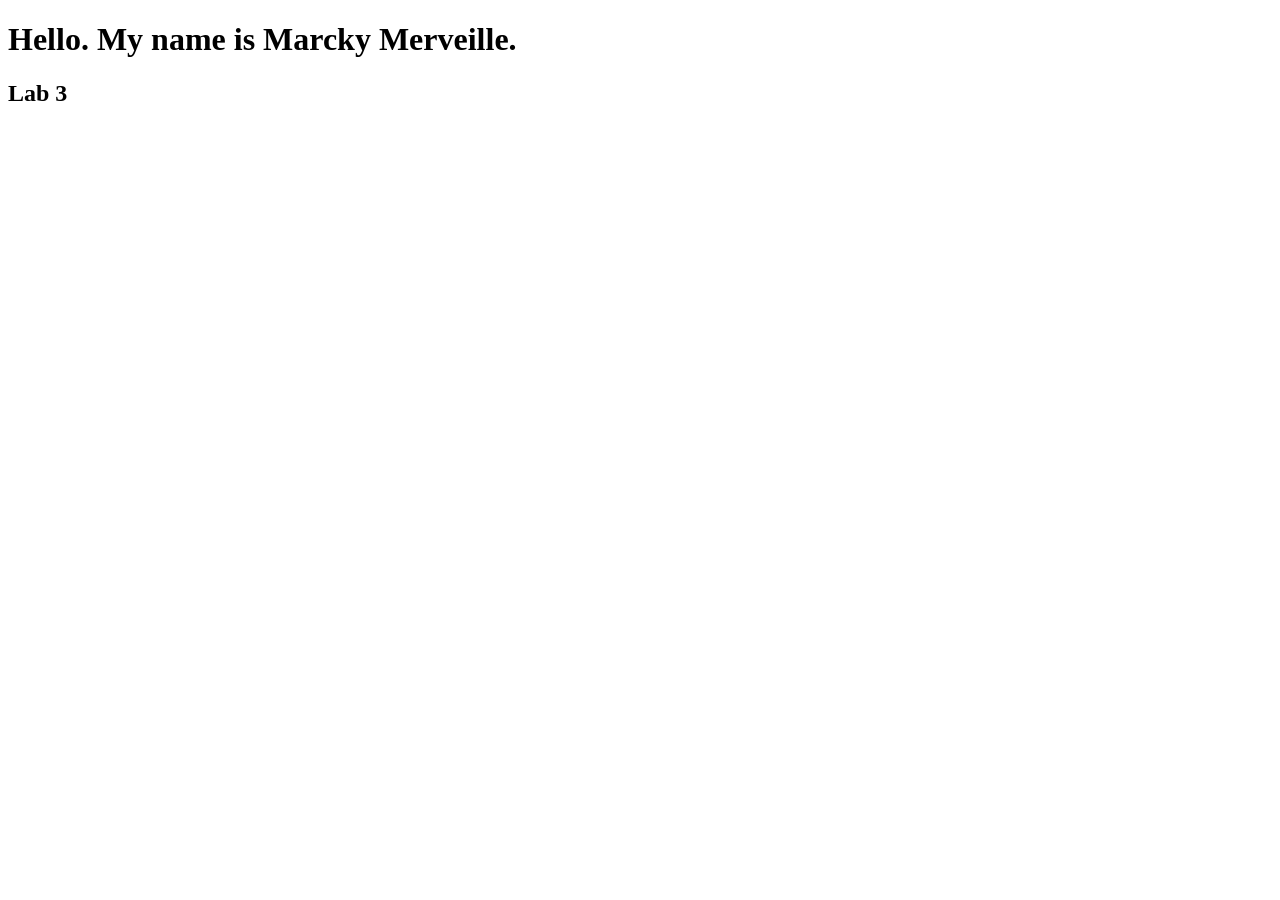
==== index.html @ 55955a5b "Add files via upload" ====
<!DOCTYPE html>

<html lang="en">

<head>

    <meta charset="UTF-8">

    <meta name="viewport" content="width=device-width, initial-scale=1.0">

    <title>Marcky</title>

</head>

<body>

    <h1>Hello. My name is Marcky Merveille.</h1>

    <h2>Lab 3</h2>

</body>

</html>
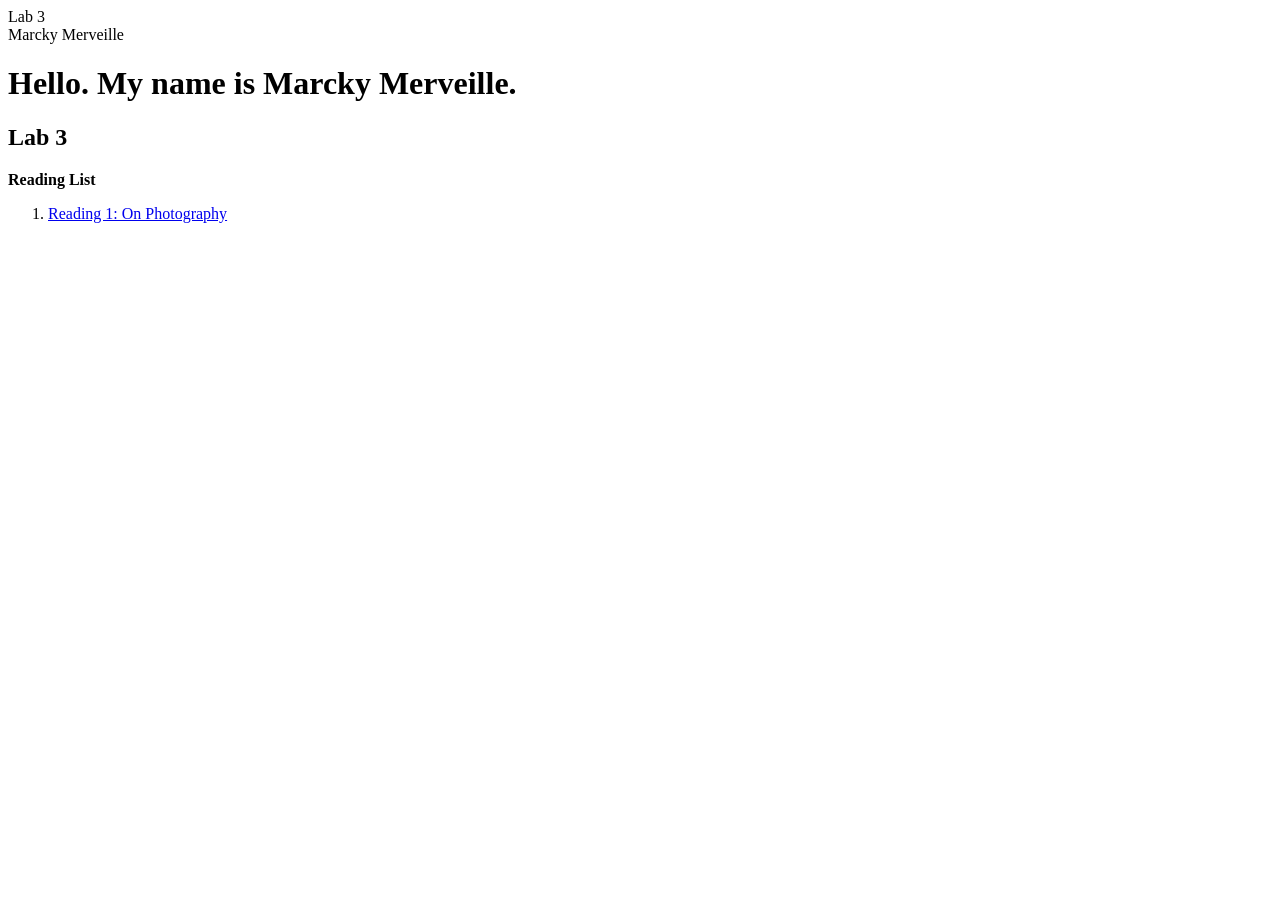
==== commit e371f2a0: "Enhance index.html with header and reading list Added header and reading list to the HTML structure." ====
--- a/index.html
+++ b/index.html
@@ -1,23 +1,37 @@
+
 <!DOCTYPE html>
-
 <html lang="en">
 
 <head>
-
     <meta charset="UTF-8">
-
     <meta name="viewport" content="width=device-width, initial-scale=1.0">
-
     <title>Marcky</title>
-
 </head>
 
 <body>
+
+    <header>
+        Lab 3
+        <br>
+        Marcky Merveille
+    </header>
 
     <h1>Hello. My name is Marcky Merveille.</h1>
 
     <h2>Lab 3</h2>
 
+    <div>
+        <strong>Reading List</strong>
+
+        <ol>
+            <li>
+                <a href="reading1.html">
+                    Reading 1: On Photography
+                </a>
+            </li>
+        </ol>
+
+    </div>
+
 </body>
-
-</html>+</html>
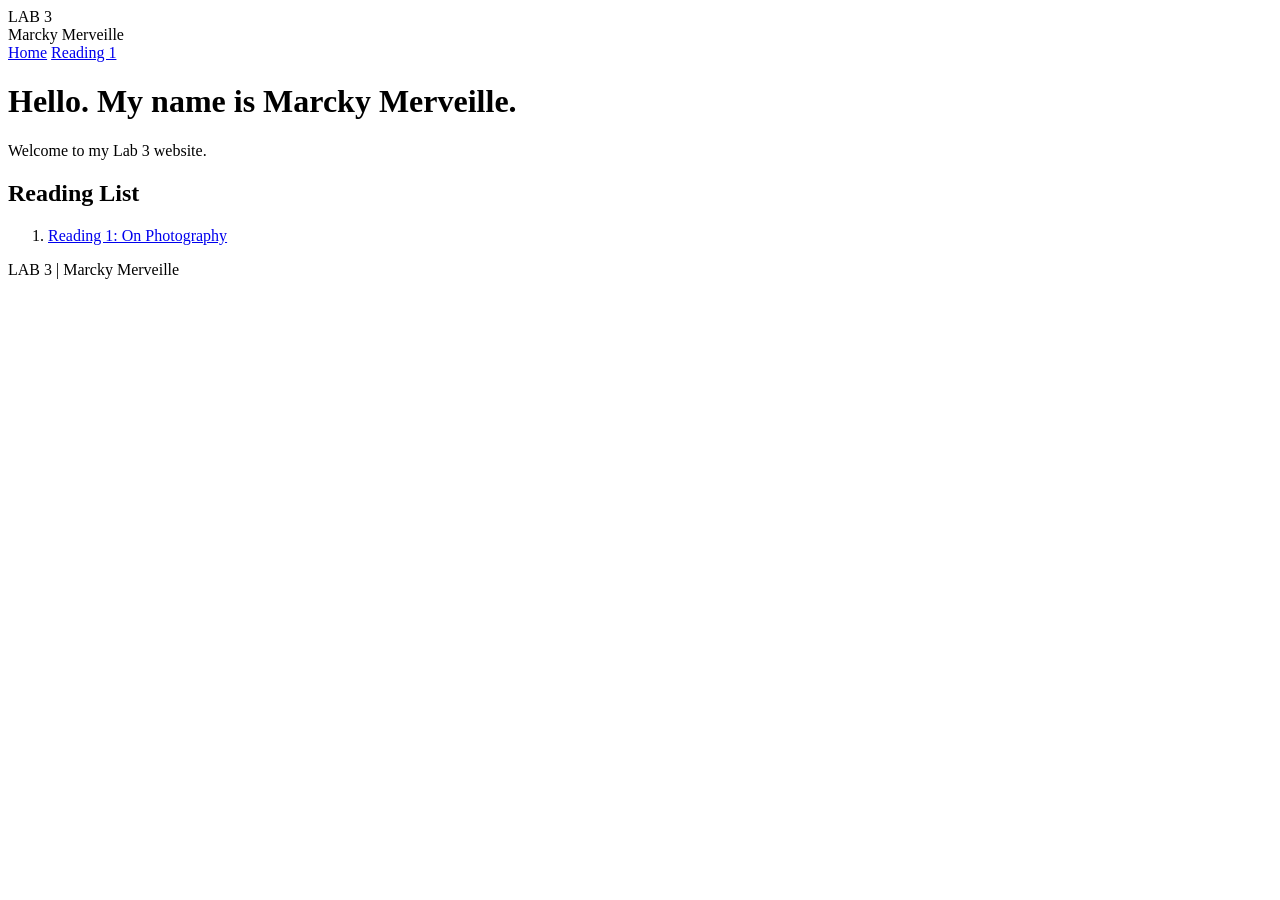
==== commit 79686436: "Revise index.html for Lab 3 structure and content Updated the title and header to include 'Lab 3'. A" ====
--- a/index.html
+++ b/index.html
@@ -5,33 +5,52 @@
 <head>
     <meta charset="UTF-8">
     <meta name="viewport" content="width=device-width, initial-scale=1.0">
-    <title>Marcky</title>
+
+    <title>Marcky - Lab 3</title>
+
+    <link rel="stylesheet" href="style.css">
 </head>
 
 <body>
 
     <header>
-        Lab 3
+        LAB 3
         <br>
         Marcky Merveille
     </header>
 
-    <h1>Hello. My name is Marcky Merveille.</h1>
+    <nav>
+        <a href="index.html">Home</a>
+        <a href="reading1.html">Reading 1</a>
+    </nav>
 
-    <h2>Lab 3</h2>
+    <main>
 
-    <div>
-        <strong>Reading List</strong>
+        <h1>Hello. My name is Marcky Merveille.</h1>
 
-        <ol>
-            <li>
-                <a href="reading1.html">
-                    Reading 1: On Photography
-                </a>
-            </li>
-        </ol>
+        <p>
+            Welcome to my Lab 3 website.
+        </p>
 
-    </div>
+        <section>
+
+            <h2>Reading List</h2>
+
+            <ol>
+                <li>
+                    <a href="reading1.html">
+                        Reading 1: On Photography
+                    </a>
+                </li>
+            </ol>
+
+        </section>
+
+    </main>
+
+    <footer>
+        LAB 3 | Marcky Merveille
+    </footer>
 
 </body>
 </html>
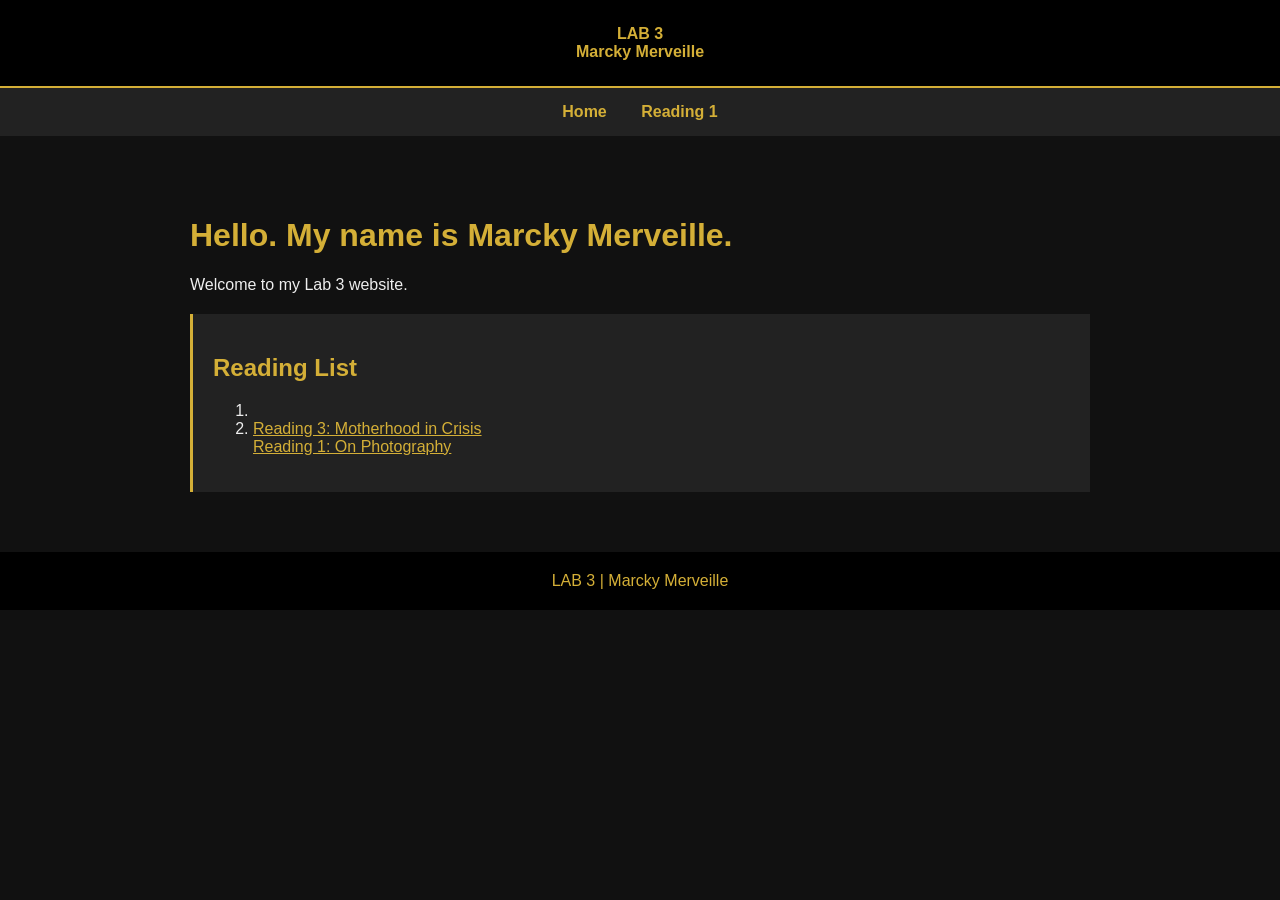
==== commit 17466053: "Add new reading link to the reading list" ====
--- a/index.html
+++ b/index.html
@@ -38,6 +38,11 @@
 
             <ol>
                 <li>
+                    <li>
+    <a href="reading3.html">
+                       Reading 3: Motherhood in Crisis
+                   </a>
+                   </li>
                     <a href="reading1.html">
                         Reading 1: On Photography
                     </a>
--- a/style.css
+++ b/style.css
@@ -0,0 +1,103 @@
+
+/* GENERAL WEBSITE STYLE */
+
+body {
+    background-color: #111111;
+    color: #eeeeee;
+    font-family: Arial, sans-serif;
+    font-size: 16px;
+    margin: 0;
+    padding: 0;
+}
+
+/* HEADER */
+
+header {
+    background-color: #000000;
+    color: #D4AF37;
+    padding: 25px;
+    text-align: center;
+    font-weight: bold;
+    border-bottom: 2px solid #D4AF37;
+}
+
+/* NAVIGATION BAR */
+
+nav {
+    background-color: #222222;
+    padding: 15px;
+    text-align: center;
+}
+
+nav a {
+    color: #D4AF37;
+    text-decoration: none;
+    font-weight: bold;
+    margin: 15px;
+}
+
+nav a:hover {
+    color: white;
+}
+
+/* MAIN CONTENT */
+
+main {
+    max-width: 900px;
+    margin: 40px auto;
+    padding: 20px;
+}
+
+/* HEADINGS */
+
+h1, h2 {
+    color: #D4AF37;
+    font-weight: bold;
+}
+
+/* LINKS */
+
+a {
+    color: #D4AF37;
+}
+
+a:hover {
+    color: white;
+}
+
+/* CONTENT SECTIONS */
+
+section {
+    background-color: #222222;
+    padding: 20px;
+    margin-top: 20px;
+    border-left: 3px solid #D4AF37;
+}
+
+/* IMAGES */
+
+img {
+    max-width: 100%;
+    height: auto;
+    display: block;
+    margin: 20px auto;
+}
+
+/* IMAGE CAPTIONS */
+
+figcaption {
+    color: #D4AF37;
+    text-align: center;
+    font-size: 14px;
+    margin-bottom: 20px;
+}
+
+/* FOOTER */
+
+footer {
+    background-color: #000000;
+    color: #D4AF37;
+    text-align: center;
+    padding: 20px;
+    margin-top: 40px;
+}
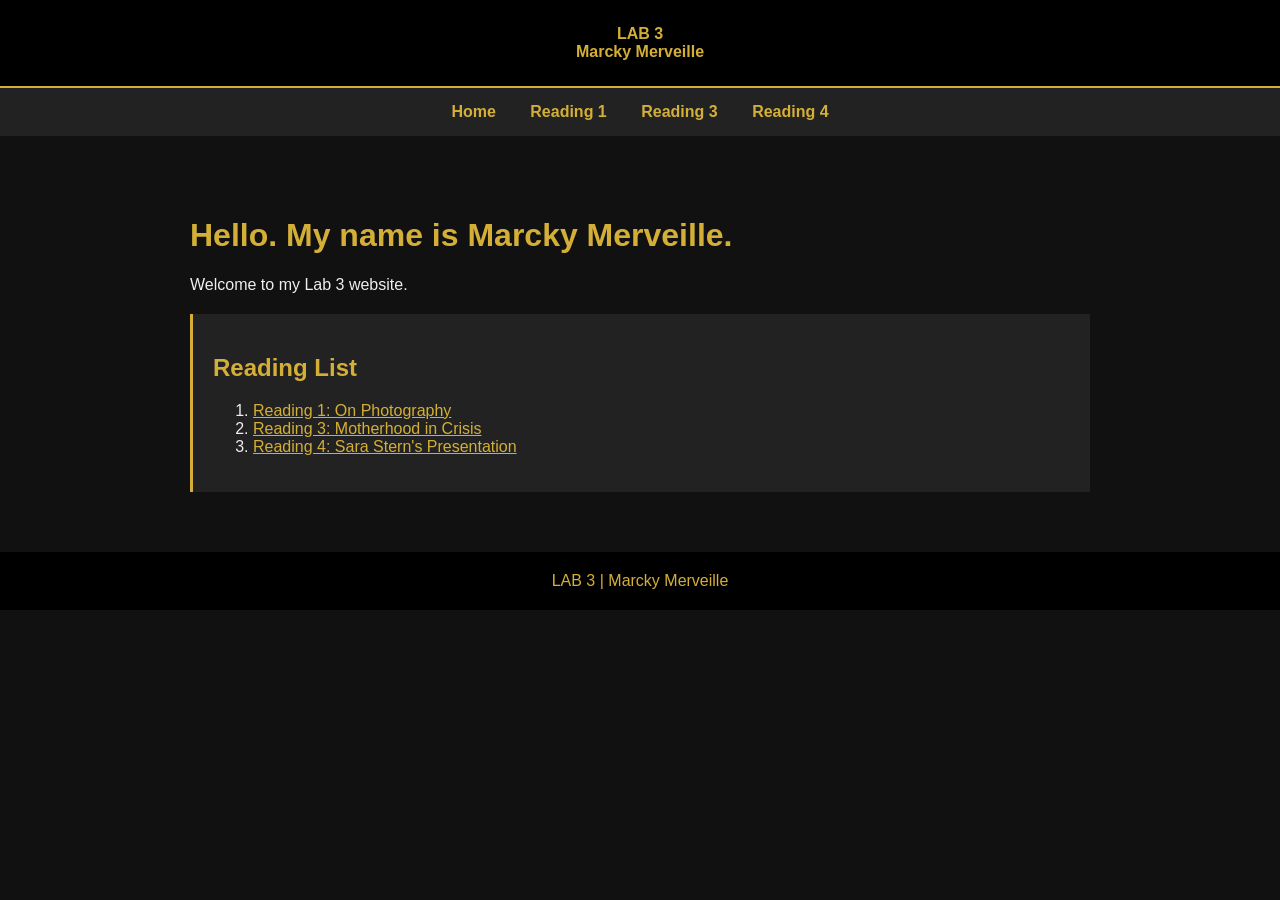
==== commit d43f62e8: "Update index.html" ====
--- a/index.html
+++ b/index.html
@@ -22,6 +22,8 @@
     <nav>
         <a href="index.html">Home</a>
         <a href="reading1.html">Reading 1</a>
+        <a href="reading3.html">Reading 3</a>
+        <a href="reading4.html">Reading 4</a>
     </nav>
 
     <main>
@@ -37,16 +39,25 @@
             <h2>Reading List</h2>
 
             <ol>
+
                 <li>
-                    <li>
-    <a href="reading3.html">
-                       Reading 3: Motherhood in Crisis
-                   </a>
-                   </li>
                     <a href="reading1.html">
                         Reading 1: On Photography
                     </a>
                 </li>
+
+                <li>
+                    <a href="reading3.html">
+                        Reading 3: Motherhood in Crisis
+                    </a>
+                </li>
+
+                <li>
+                    <a href="reading4.html">
+                        Reading 4: Sara Stern's Presentation
+                    </a>
+                </li>
+
             </ol>
 
         </section>
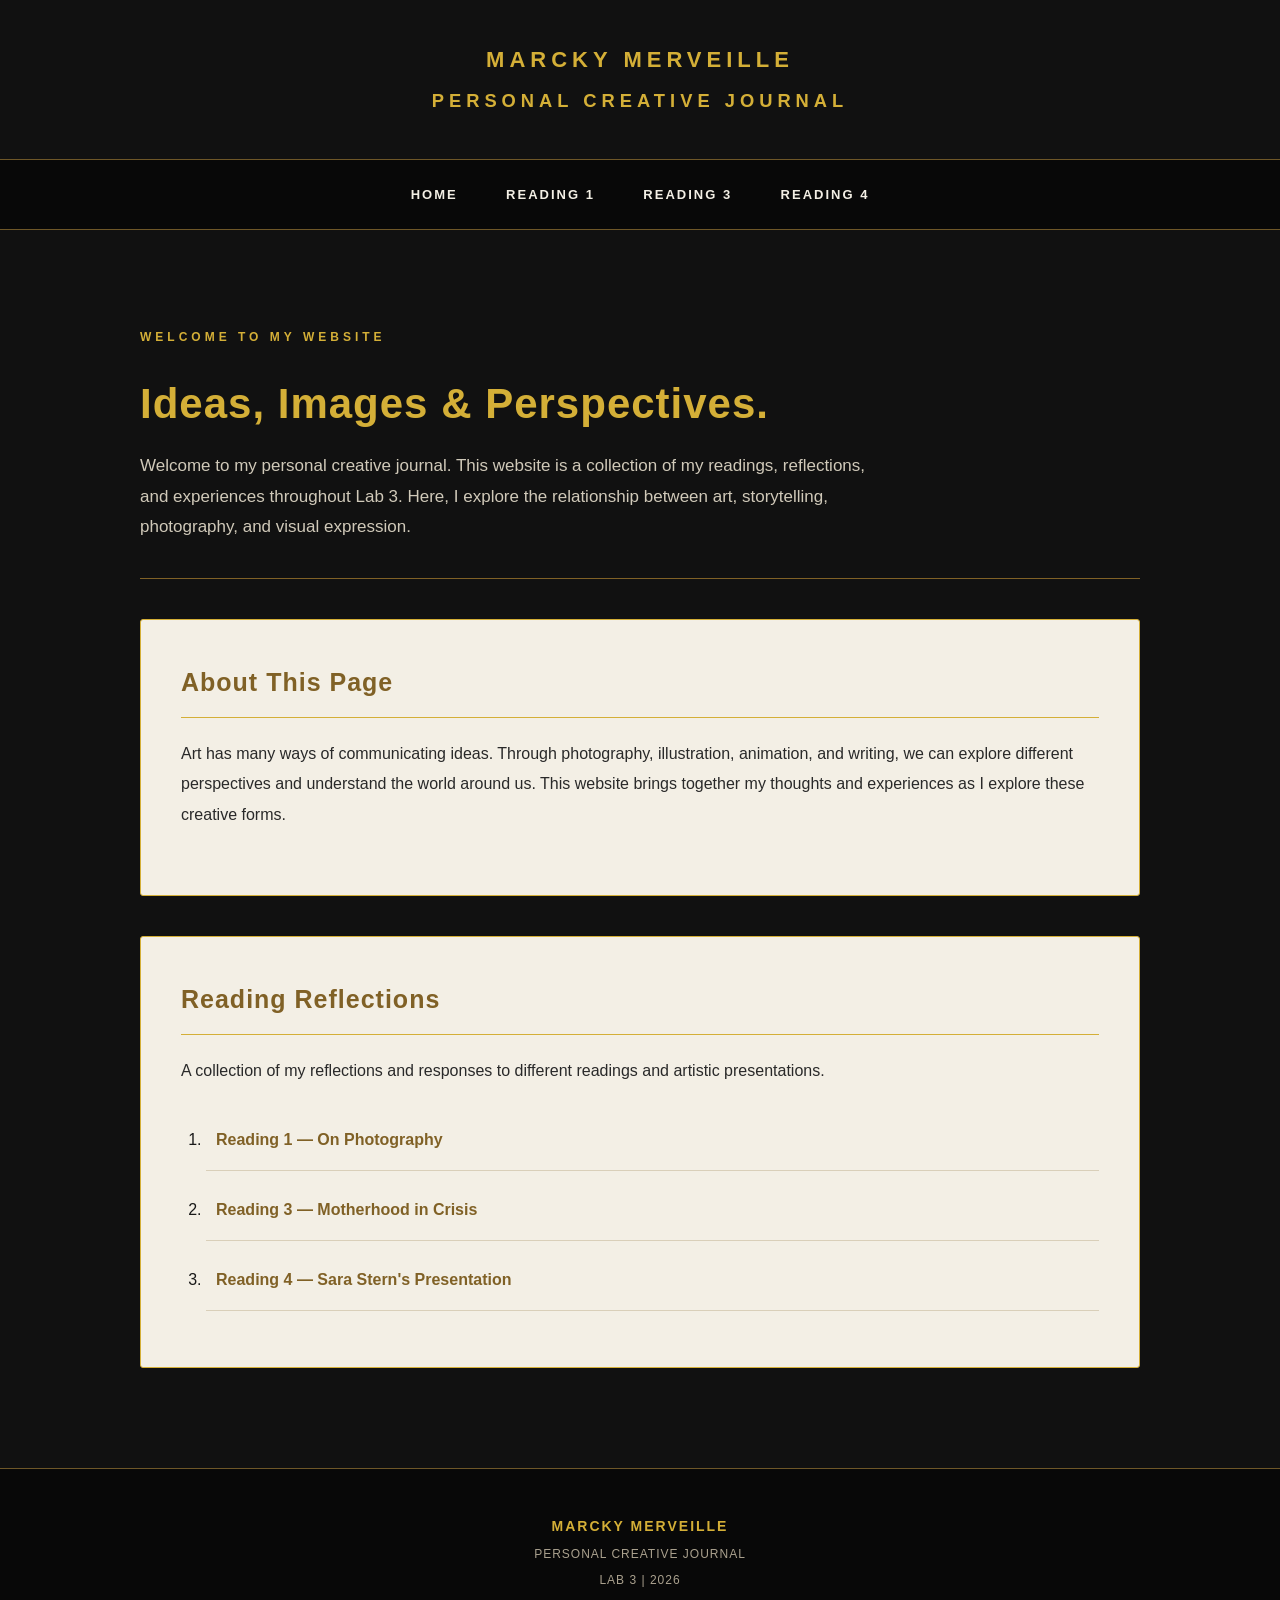
==== commit 37634bbe: "Revise index.html for personal branding and clarity Updated the title, header, and footer to reflect" ====
--- a/index.html
+++ b/index.html
@@ -6,7 +6,7 @@
     <meta charset="UTF-8">
     <meta name="viewport" content="width=device-width, initial-scale=1.0">
 
-    <title>Marcky - Lab 3</title>
+    <title>Marcky Merveille | Lab 3</title>
 
     <link rel="stylesheet" href="style.css">
 </head>
@@ -14,47 +14,77 @@
 <body>
 
     <header>
-        LAB 3
+        MARCKY MERVEILLE
         <br>
-        Marcky Merveille
+        <small>PERSONAL CREATIVE JOURNAL</small>
     </header>
 
     <nav>
-        <a href="index.html">Home</a>
-        <a href="reading1.html">Reading 1</a>
-        <a href="reading3.html">Reading 3</a>
-        <a href="reading4.html">Reading 4</a>
+        <a href="index.html">HOME</a>
+        <a href="reading1.html">READING 1</a>
+        <a href="reading3.html">READING 3</a>
+        <a href="reading4.html">READING 4</a>
     </nav>
 
     <main>
 
-        <h1>Hello. My name is Marcky Merveille.</h1>
+        <p class="intro-label">
+            WELCOME TO MY WEBSITE
+        </p>
+
+        <h1>Ideas, Images & Perspectives.</h1>
 
         <p>
-            Welcome to my Lab 3 website.
+            Welcome to my personal creative journal.
+            This website is a collection of my readings,
+            reflections, and experiences throughout Lab 3.
+            Here, I explore the relationship between art,
+            storytelling, photography, and visual expression.
         </p>
+
+        <hr>
 
         <section>
 
-            <h2>Reading List</h2>
+            <h2>About This Page</h2>
 
-            <ol>
+            <p>
+                Art has many ways of communicating ideas.
+                Through photography, illustration, animation,
+                and writing, we can explore different
+                perspectives and understand the world around us.
+                This website brings together my thoughts and
+                experiences as I explore these creative forms.
+            </p>
+
+        </section>
+
+        <section>
+
+            <h2>Reading Reflections</h2>
+
+            <p>
+                A collection of my reflections and responses
+                to different readings and artistic presentations.
+            </p>
+
+            <ol class="reading-list">
 
                 <li>
                     <a href="reading1.html">
-                        Reading 1: On Photography
+                        Reading 1 — On Photography
                     </a>
                 </li>
 
                 <li>
                     <a href="reading3.html">
-                        Reading 3: Motherhood in Crisis
+                        Reading 3 — Motherhood in Crisis
                     </a>
                 </li>
 
                 <li>
                     <a href="reading4.html">
-                        Reading 4: Sara Stern's Presentation
+                        Reading 4 — Sara Stern's Presentation
                     </a>
                 </li>
 
@@ -65,7 +95,17 @@
     </main>
 
     <footer>
-        LAB 3 | Marcky Merveille
+
+        <strong>MARCKY MERVEILLE</strong>
+
+        <p>
+            PERSONAL CREATIVE JOURNAL
+        </p>
+
+        <p>
+            LAB 3 | 2026
+        </p>
+
     </footer>
 
 </body>
--- a/style.css
+++ b/style.css
@@ -1,77 +1,147 @@
 
-/* GENERAL WEBSITE STYLE */
+/* =====================================
+   MARCKY MERVEILLE
+   LUXURY EDITORIAL WEBSITE
+   BLACK / GOLD / IVORY
+===================================== */
+
+/* Sexy no? */
 
 body {
     background-color: #111111;
-    color: #eeeeee;
+    color: #F3EFE5;
     font-family: Arial, sans-serif;
     font-size: 16px;
+    line-height: 1.8;
     margin: 0;
-    padding: 0;
 }
 
 /* HEADER */
 
 header {
-    background-color: #000000;
-    color: #D4AF37;
-    padding: 25px;
-    text-align: center;
-    font-weight: bold;
-    border-bottom: 2px solid #D4AF37;
-}
-
-/* NAVIGATION BAR */
+    background-color: #111111;
+    color: #D4AF37;
+    text-align: center;
+    padding: 40px 20px;
+    font-size: 22px;
+    font-weight: bold;
+    letter-spacing: 5px;
+    border-bottom: 1px solid #6E5728;
+}
+
+/* NAVIGATION */
 
 nav {
-    background-color: #222222;
-    padding: 15px;
-    text-align: center;
+    background-color: #080808;
+    text-align: center;
+    padding: 20px;
+    border-bottom: 1px solid #6E5728;
 }
 
 nav a {
-    color: #D4AF37;
+    color: #F3EFE5;
     text-decoration: none;
-    font-weight: bold;
-    margin: 15px;
+    font-size: 13px;
+    font-weight: bold;
+    letter-spacing: 2px;
+    margin: 0 22px;
+    padding-bottom: 7px;
+    transition: 0.3s ease;
 }
 
 nav a:hover {
-    color: white;
+    color: #D4AF37;
+    border-bottom: 1px solid #D4AF37;
 }
 
 /* MAIN CONTENT */
 
 main {
-    max-width: 900px;
-    margin: 40px auto;
+    max-width: 1000px;
+    margin: 65px auto;
     padding: 20px;
 }
 
-/* HEADINGS */
-
-h1, h2 {
-    color: #D4AF37;
-    font-weight: bold;
-}
-
-/* LINKS */
+/* MAIN HEADINGS */
+
+h1 {
+    color: #D4AF37;
+    font-size: 42px;
+    line-height: 1.3;
+    letter-spacing: 1px;
+    margin-bottom: 20px;
+}
+
+h2 {
+    color: #A17C32;
+    font-size: 25px;
+    letter-spacing: 1px;
+    margin-top: 0;
+}
+
+/* INTRODUCTION TEXT */
+
+main > p {
+    color: #D0C9B9;
+    max-width: 750px;
+    font-size: 17px;
+}
+
+/* CONTENT SECTIONS */
+
+section {
+    background-color: #F3EFE5;
+    color: #191919;
+    padding: 40px;
+    margin-top: 40px;
+    border: 1px solid #D4AF37;
+    border-radius: 3px;
+}
+
+/* SECTION HEADINGS */
+
+section h2 {
+    color: #806126;
+    border-bottom: 1px solid #D4AF37;
+    padding-bottom: 12px;
+}
+
+/* SECTION PARAGRAPHS */
+
+section p {
+    color: #292929;
+    line-height: 1.9;
+    margin-bottom: 25px;
+}
+
+/* READING LIST */
+
+ol {
+    padding-left: 25px;
+}
+
+li {
+    padding: 15px 10px;
+    margin-bottom: 10px;
+    border-bottom: 1px solid #D9CFB9;
+}
+
+li a {
+    color: #806126;
+    text-decoration: none;
+    font-weight: bold;
+    transition: 0.3s ease;
+}
+
+li a:hover {
+    color: #171717;
+    padding-left: 8px;
+}
+
+/* GENERAL LINKS */
 
 a {
-    color: #D4AF37;
-}
-
-a:hover {
-    color: white;
-}
-
-/* CONTENT SECTIONS */
-
-section {
-    background-color: #222222;
-    padding: 20px;
-    margin-top: 20px;
-    border-left: 3px solid #D4AF37;
+    transition: 0.3s ease;
 }
 
 /* IMAGES */
@@ -80,24 +150,62 @@
     max-width: 100%;
     height: auto;
     display: block;
-    margin: 20px auto;
+    margin: 30px auto;
+    border: 1px solid #D4AF37;
 }
 
 /* IMAGE CAPTIONS */
 
 figcaption {
-    color: #D4AF37;
+    color: #806126;
     text-align: center;
     font-size: 14px;
-    margin-bottom: 20px;
+    margin-bottom: 25px;
 }
 
 /* FOOTER */
 
 footer {
-    background-color: #000000;
-    color: #D4AF37;
-    text-align: center;
-    padding: 20px;
-    margin-top: 40px;
-}
+    background-color: #080808;
+    color: #D4AF37;
+    text-align: center;
+    padding: 45px 20px;
+    margin-top: 80px;
+    border-top: 1px solid #6E5728;
+    letter-spacing: 2px;
+    font-size: 14px;
+}
+
+footer p {
+    color: #AAA18E;
+    font-size: 12px;
+    letter-spacing: 1px;
+    margin: 5px;
+}
+
+/* HOMEPAGE INTRODUCTION */
+
+.intro-label {
+    color: #D4AF37;
+    font-size: 12px;
+    letter-spacing: 4px;
+    font-weight: bold;
+}
+
+/* READING LIST SECTION */
+
+.reading-list li {
+    transition: background-color 0.3s ease;
+}
+
+.reading-list li:hover {
+    background-color: #E9E1D0;
+}
+
+/* HORIZONTAL DIVIDERS */
+
+hr {
+    border: none;
+    border-top: 1px solid #806126;
+    margin: 35px 0;
+}
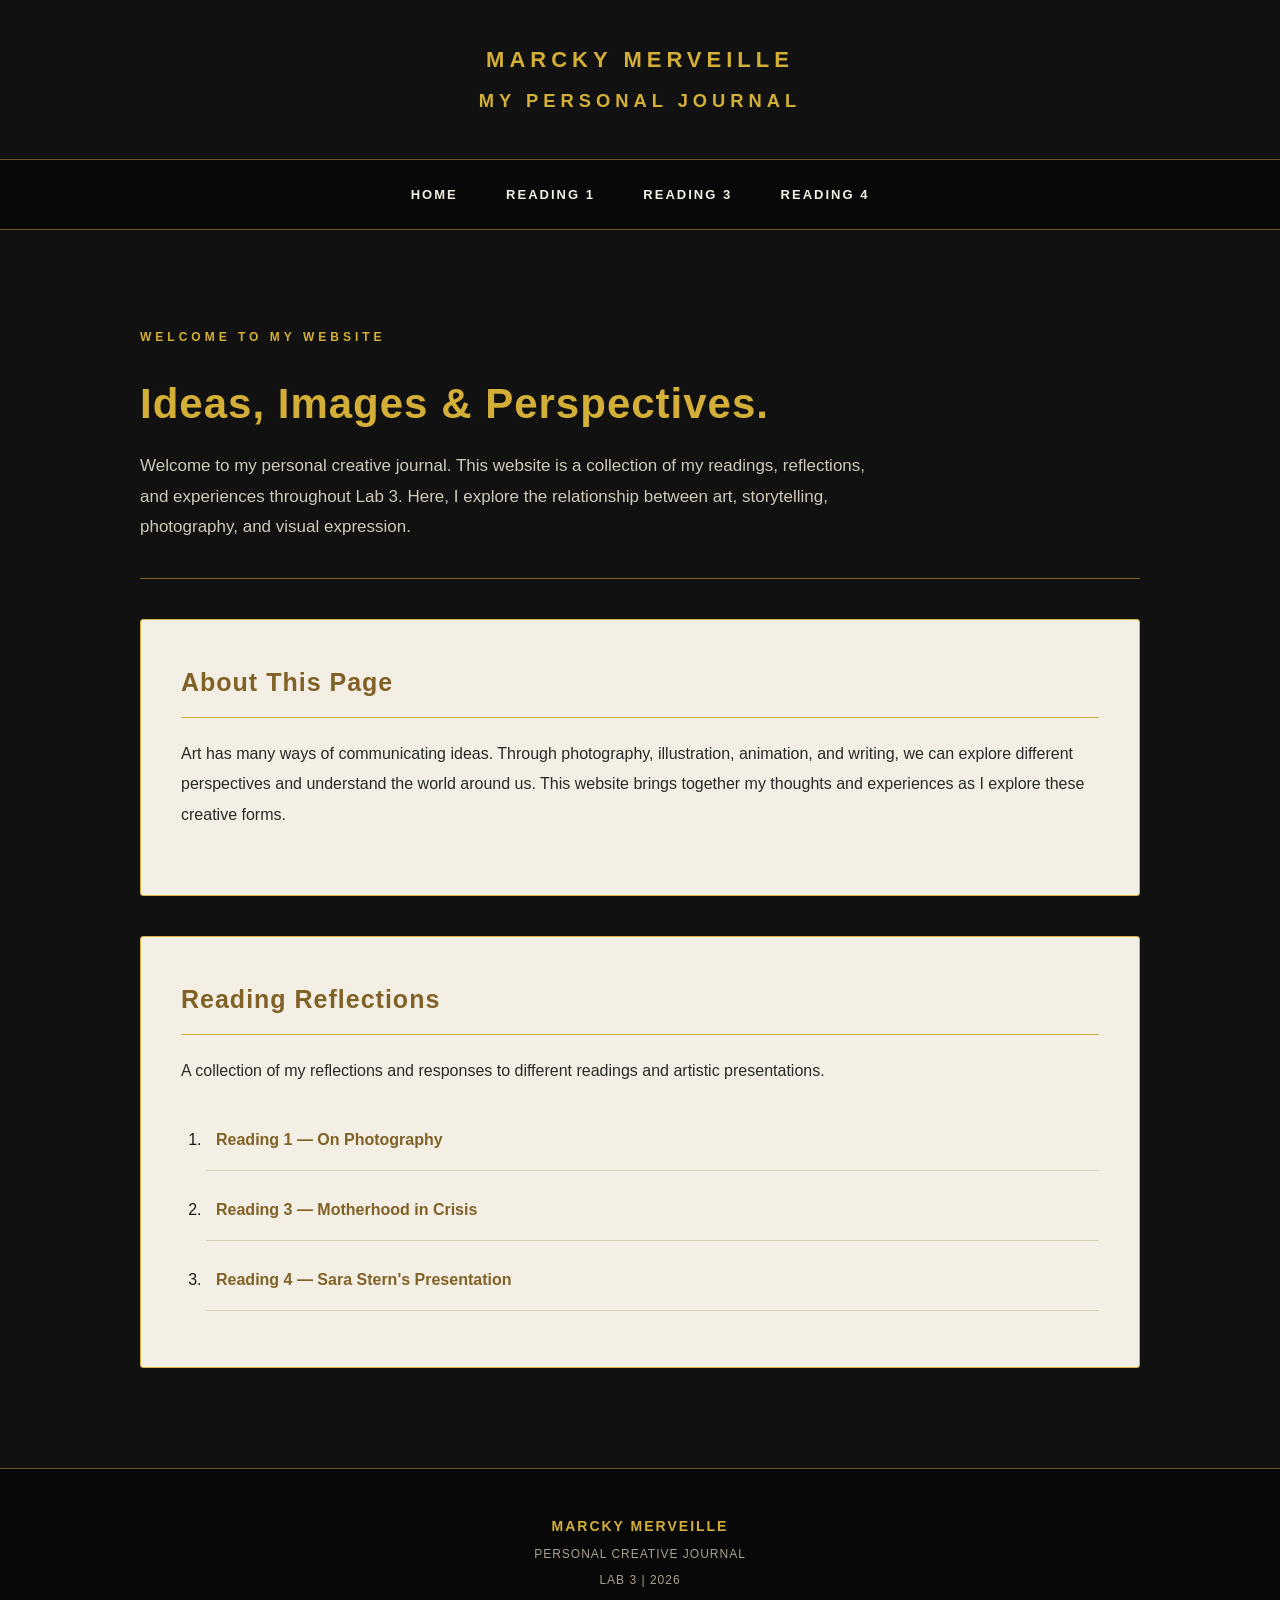
==== commit 1461a29c: "Update journal title in index.html" ====
--- a/index.html
+++ b/index.html
@@ -16,7 +16,7 @@
     <header>
         MARCKY MERVEILLE
         <br>
-        <small>PERSONAL CREATIVE JOURNAL</small>
+        <small>MY PERSONAL JOURNAL</small>
     </header>
 
     <nav>
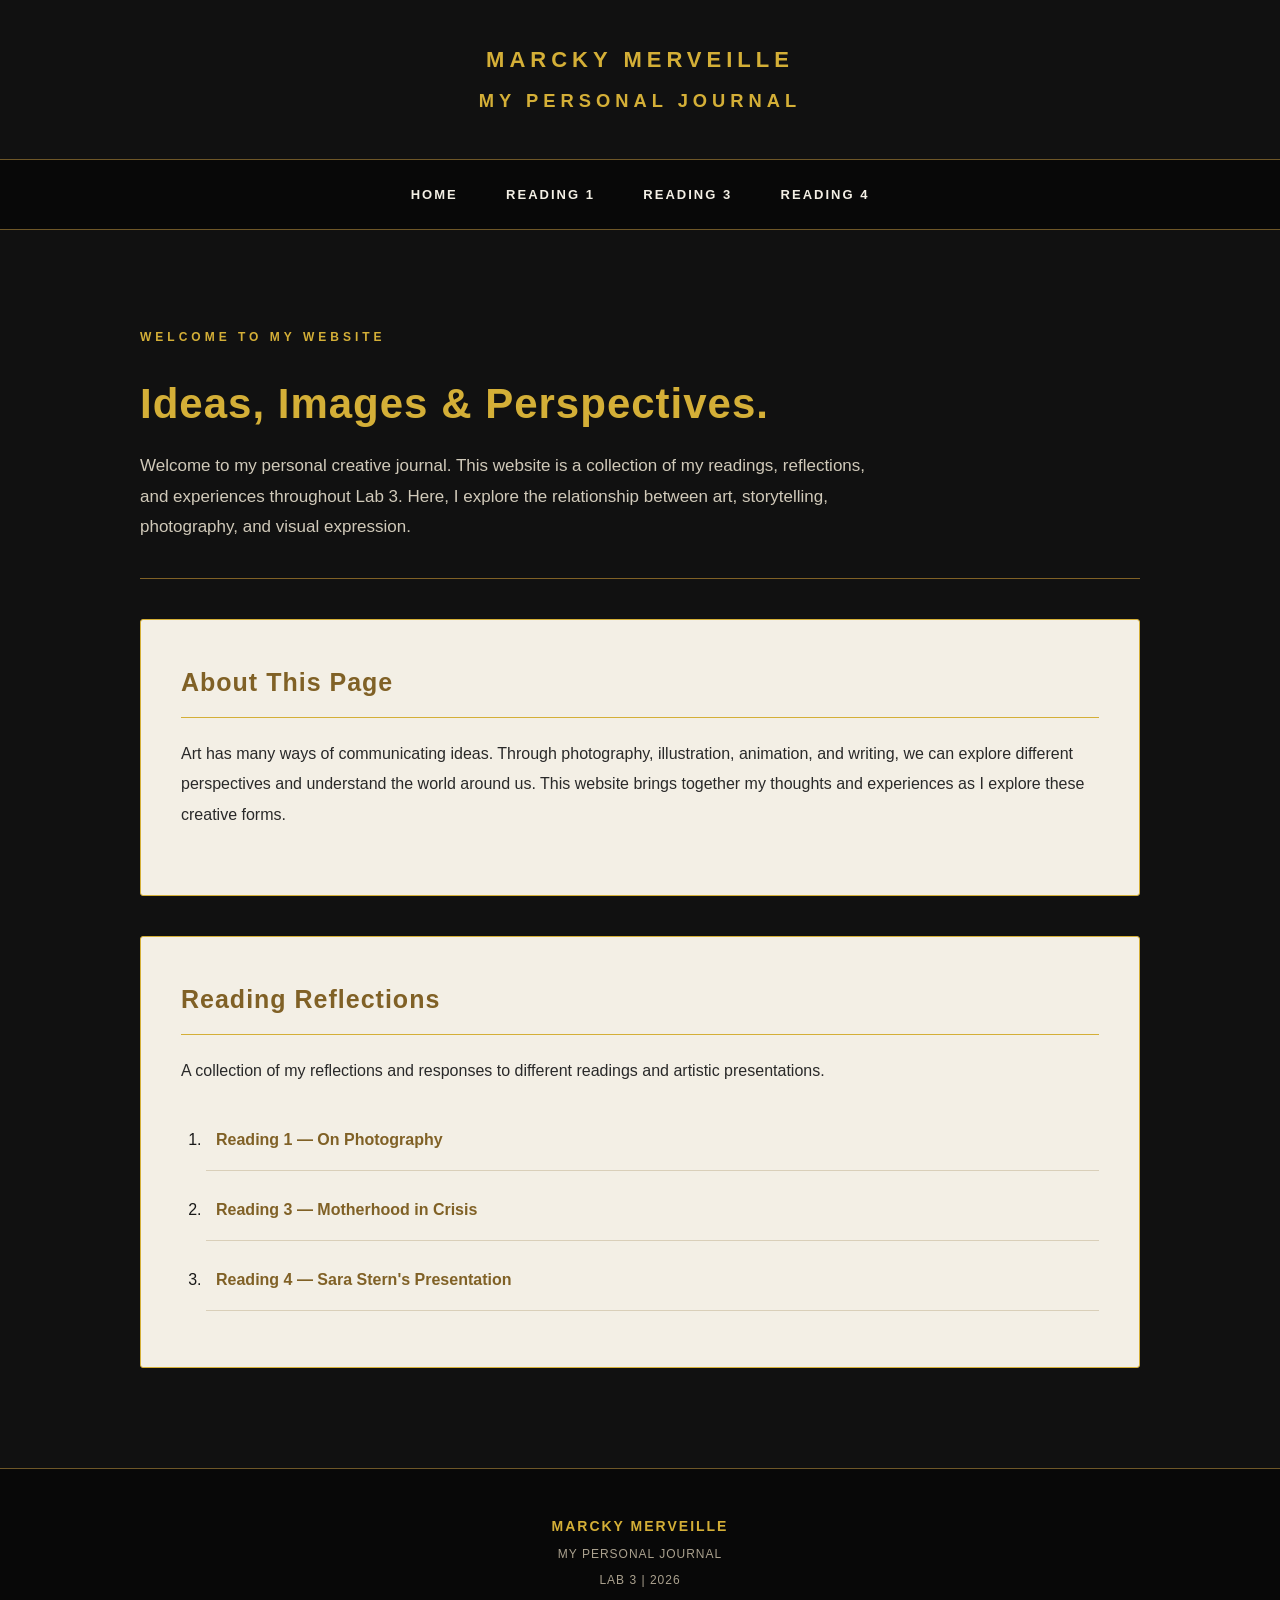
==== commit c8f735db: "Update journal title in index.html" ====
--- a/index.html
+++ b/index.html
@@ -99,7 +99,7 @@
         <strong>MARCKY MERVEILLE</strong>
 
         <p>
-            PERSONAL CREATIVE JOURNAL
+            MY PERSONAL JOURNAL
         </p>
 
         <p>
